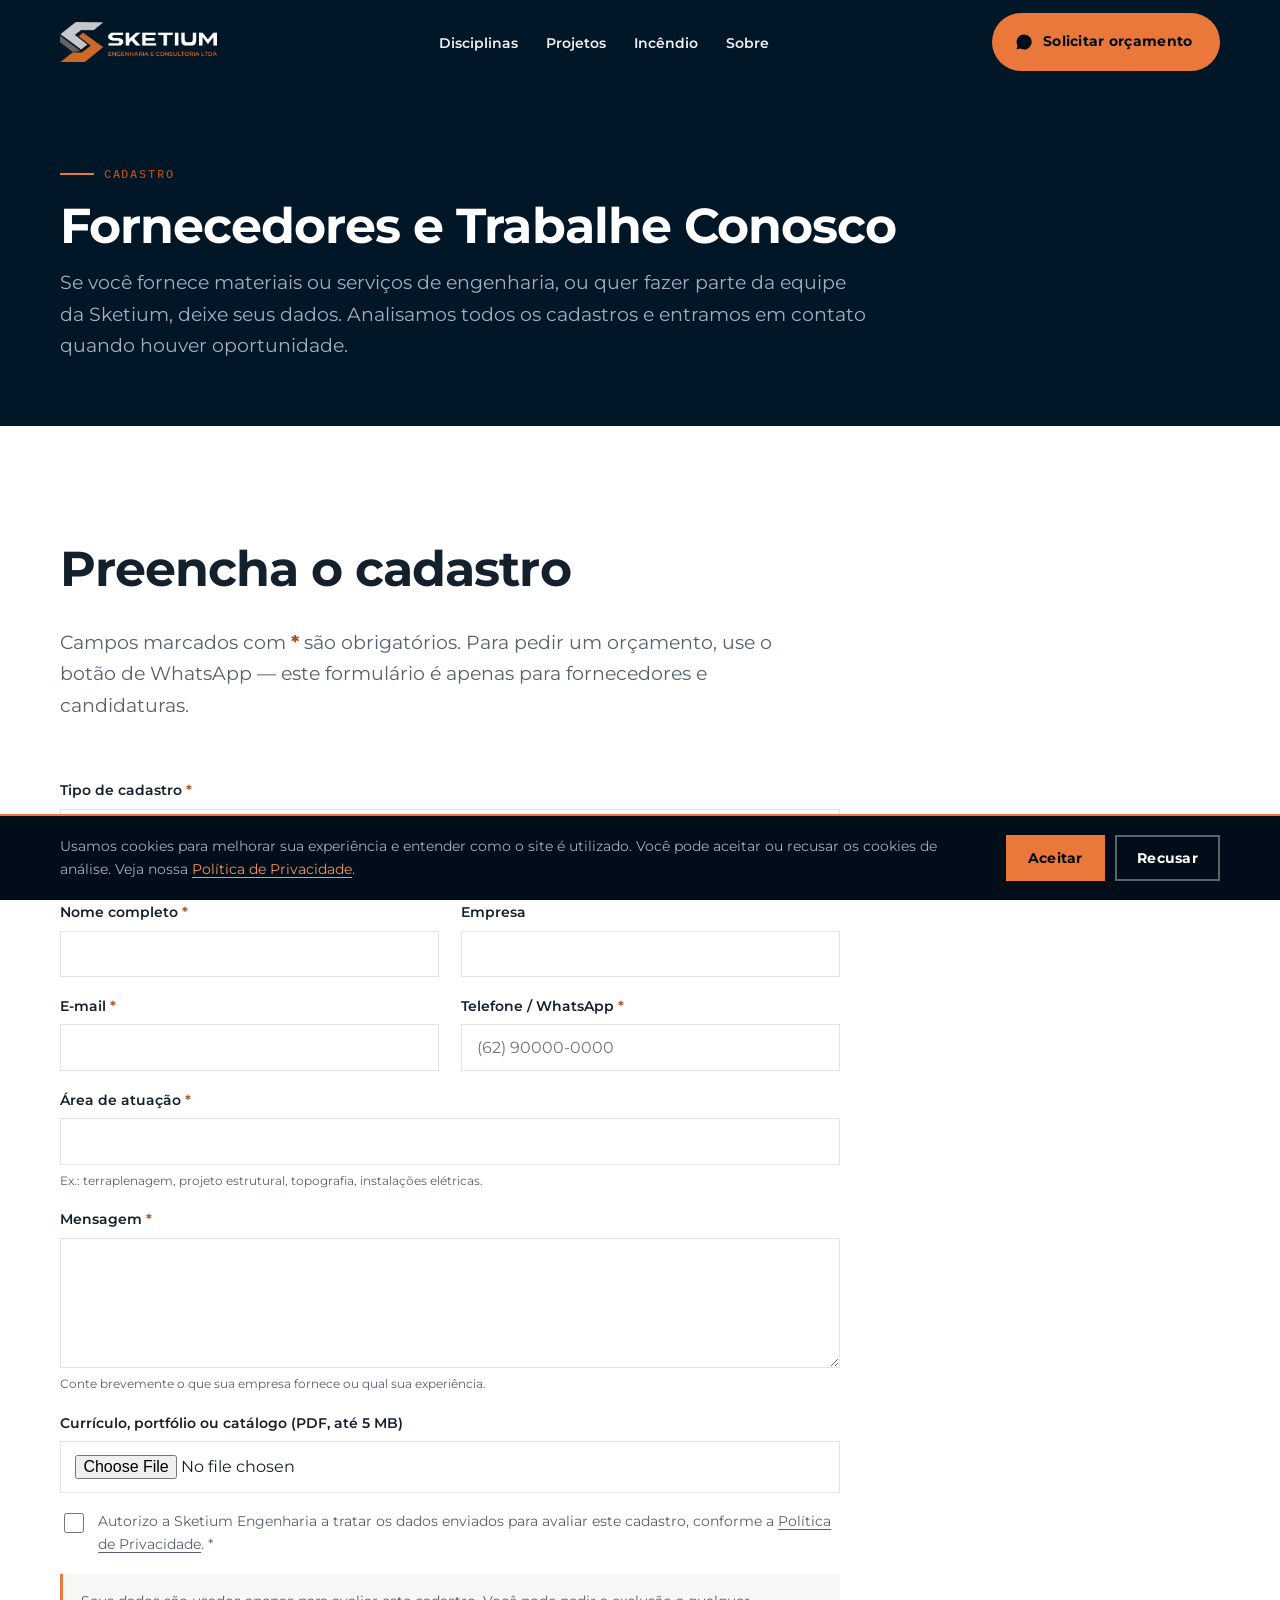
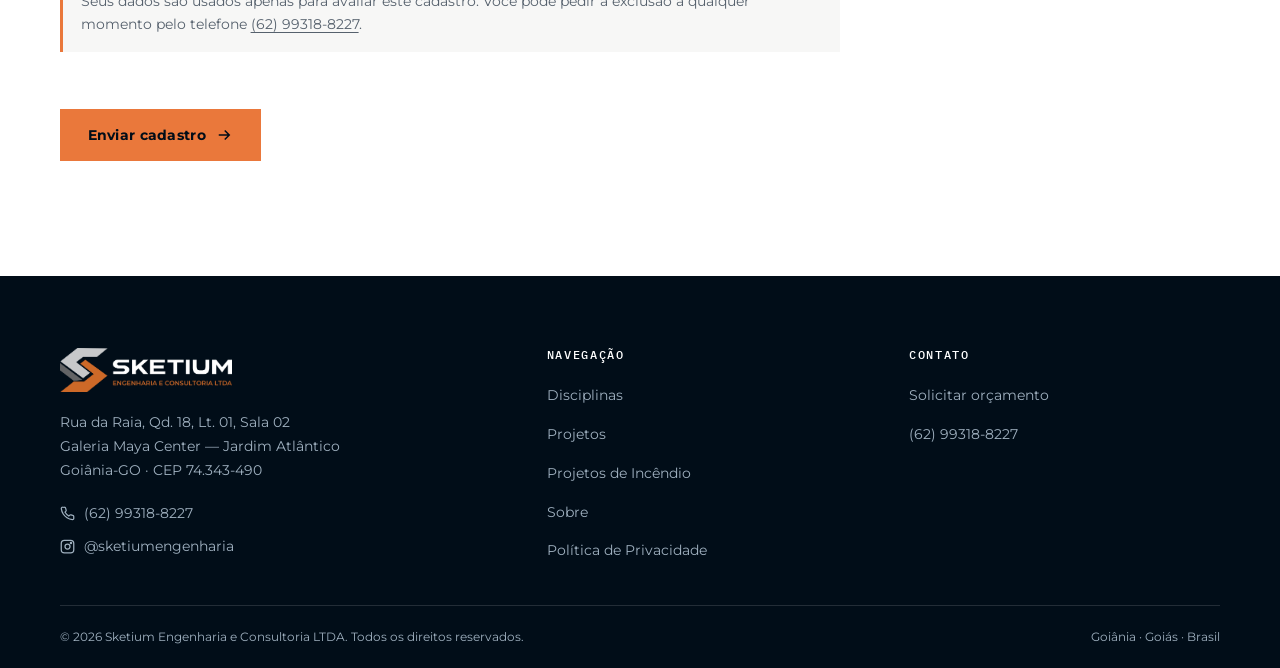
==== deploy-vercel/fornecedores.html @ f2acd7ba "Site Sketium Engenharia — front-end, módulos LGPD e pasta de deploy Pipeline BuildV completo até a r" ====
<!DOCTYPE html>
<html lang="pt-BR">
<head>
<meta charset="utf-8">
<meta name="viewport" content="width=device-width, initial-scale=1">
<title>Fornecedores e Trabalhe Conosco | Sketium Engenharia</title>
<meta name="description" content="Cadastre sua empresa como fornecedora da Sketium Engenharia ou envie sua candidatura para trabalhar conosco. Goiânia-GO.">
<meta name="theme-color" content="#011627">
<link rel="canonical" href="https://www.sketium.com.br/fornecedores.html">
<link rel="icon" href="assets/favicon.ico" sizes="any">
<link rel="apple-touch-icon" href="assets/img/favicon-180.png">
<link rel="preconnect" href="https://fonts.googleapis.com">
<link rel="preconnect" href="https://fonts.gstatic.com" crossorigin>
<link href="https://fonts.googleapis.com/css2?family=Montserrat:wght@400;500;600;700&family=IBM+Plex+Mono:wght@400;500&display=swap" rel="stylesheet">
<link rel="stylesheet" href="css/styles.css">
</head>
<body>

<a class="pular-para-conteudo" href="#conteudo">Pular para o conteúdo</a>

<header class="cabecalho" id="cabecalho" data-solido="true">
  <div class="container">
    <nav class="nav" aria-label="Navegação principal">
      <a class="nav-logo" href="index.html" aria-label="Sketium Engenharia — início">
        <img src="assets/img/logo-sketium-branco.png" alt="Sketium Engenharia e Consultoria" width="900" height="230">
      </a>
      <ul class="nav-menu">
        <li><a href="index.html#disciplinas">Disciplinas</a></li>
        <li><a href="index.html#projetos">Projetos</a></li>
        <li><a href="index.html#incendio">Incêndio</a></li>
        <li><a href="index.html#sobre">Sobre</a></li>
      </ul>
      <div class="nav-acoes">
        <a class="btn btn-primario btn-wa" href="#" data-wa-btn="Fornecedores">
          <svg viewBox="0 0 24 24" fill="currentColor" aria-hidden="true"><path d="M17.5 14.4c-.3-.2-1.7-.9-2-1-.3-.1-.5-.1-.7.1-.2.3-.7 1-.9 1.2-.2.2-.3.2-.6.1-.3-.2-1.2-.5-2.3-1.4-.9-.8-1.4-1.7-1.6-2-.2-.3 0-.5.1-.6l.5-.5c.1-.2.2-.3.3-.5v-.5c0-.2-.7-1.6-.9-2.2-.2-.5-.5-.5-.7-.5h-.6c-.2 0-.5.1-.8.4-.3.3-1 1-1 2.5s1.1 2.9 1.2 3.1c.2.2 2.1 3.2 5.1 4.5.7.3 1.3.5 1.7.6.7.2 1.4.2 1.9.1.6-.1 1.7-.7 2-1.4.2-.7.2-1.2.2-1.4-.1-.1-.3-.2-.6-.3M12 2a10 10 0 0 0-8.6 15L2 22l5.2-1.4A10 10 0 1 0 12 2Z"/></svg>
          Solicitar orçamento
        </a>
        <button class="hamburguer" type="button" id="hamburguer" aria-expanded="false" aria-controls="offcanvas" aria-label="Abrir menu">
          <span></span>
        </button>
      </div>
    </nav>
  </div>
</header>

<div class="veu" id="veu" hidden></div>
<aside class="offcanvas" id="offcanvas" aria-label="Menu" aria-hidden="true" inert>
  <div class="offcanvas-topo">
    <img src="assets/img/logo-simbolo.png" alt="" width="600" height="555" style="height:36px;width:auto">
    <button class="offcanvas-fechar" type="button" id="offcanvas-fechar" aria-label="Fechar menu">&times;</button>
  </div>
  <ul>
    <li><a href="index.html#disciplinas">Disciplinas</a></li>
    <li><a href="index.html#projetos">Projetos</a></li>
    <li><a href="index.html#incendio">Projetos de Incêndio</a></li>
    <li><a href="index.html#sobre">Sobre</a></li>
    <li><a href="politica-de-privacidade.html">Política de Privacidade</a></li>
    <li><a href="index.html#contato">Contato</a></li>
  </ul>
</aside>

<main id="conteudo">

<section class="pagina-topo" data-bg="dark">
  <div class="container">
    <p class="eyebrow"><span class="filete"></span>Cadastro</p>
    <h1>Fornecedores e Trabalhe Conosco</h1>
    <p class="lede">Se você fornece materiais ou serviços de engenharia, ou quer fazer parte da equipe da Sketium, deixe seus dados. Analisamos todos os cadastros e entramos em contato quando houver oportunidade.</p>
  </div>
</section>

<section class="secao">
  <div class="container">
    <div class="secao-cabecalho">
      <h2>Preencha o cadastro</h2>
      <p class="lede">Campos marcados com <span style="color:#AE4E1C;font-weight:700">*</span> são obrigatórios. Para pedir um orçamento, use o botão de WhatsApp — este formulário é apenas para fornecedores e candidaturas.</p>
    </div>

    <form class="form-grid" id="form-cadastro" action="enviar-cadastro.php" method="post" enctype="multipart/form-data" novalidate>

      <div class="campo campo--largo">
        <label for="tipo">Tipo de cadastro <span class="obrig" aria-hidden="true">*</span></label>
        <select id="tipo" name="tipo" required aria-describedby="ajuda-tipo">
          <option value="">Selecione…</option>
          <option value="fornecedor">Fornecedor de materiais ou serviços</option>
          <option value="candidato">Trabalhe conosco (candidatura)</option>
        </select>
        <span class="ajuda" id="ajuda-tipo">Escolha a opção que descreve o seu cadastro.</span>
      </div>

      <div class="campo">
        <label for="nome">Nome completo <span class="obrig" aria-hidden="true">*</span></label>
        <input type="text" id="nome" name="nome" required autocomplete="name" maxlength="120">
      </div>

      <div class="campo">
        <label for="empresa">Empresa</label>
        <input type="text" id="empresa" name="empresa" autocomplete="organization" maxlength="120">
      </div>

      <div class="campo">
        <label for="email">E-mail <span class="obrig" aria-hidden="true">*</span></label>
        <input type="email" id="email" name="email" required autocomplete="email" maxlength="160">
      </div>

      <div class="campo">
        <label for="telefone">Telefone / WhatsApp <span class="obrig" aria-hidden="true">*</span></label>
        <input type="tel" id="telefone" name="telefone" required autocomplete="tel" maxlength="20" placeholder="(62) 90000-0000">
      </div>

      <div class="campo campo--largo">
        <label for="area">Área de atuação <span class="obrig" aria-hidden="true">*</span></label>
        <input type="text" id="area" name="area" required maxlength="120" aria-describedby="ajuda-area">
        <span class="ajuda" id="ajuda-area">Ex.: terraplenagem, projeto estrutural, topografia, instalações elétricas.</span>
      </div>

      <div class="campo campo--largo">
        <label for="mensagem">Mensagem <span class="obrig" aria-hidden="true">*</span></label>
        <textarea id="mensagem" name="mensagem" required maxlength="2000" aria-describedby="ajuda-mensagem"></textarea>
        <span class="ajuda" id="ajuda-mensagem">Conte brevemente o que sua empresa fornece ou qual sua experiência.</span>
      </div>

      <div class="campo campo--largo">
        <label for="arquivo">Currículo, portfólio ou catálogo (PDF, até 5 MB)</label>
        <input type="file" id="arquivo" name="arquivo" accept=".pdf,.doc,.docx">
      </div>

      <!-- Armadilha anti-robô: invisível para pessoas, preenchida por bots -->
      <div class="visualmente-oculto" aria-hidden="true">
        <label for="website">Não preencha este campo</label>
        <input type="text" id="website" name="website" tabindex="-1" autocomplete="off">
      </div>

      <div class="consentimento">
        <input type="checkbox" id="consentimento" name="consentimento" value="1" required>
        <label for="consentimento">
          Autorizo a Sketium Engenharia a tratar os dados enviados para avaliar este cadastro,
          conforme a <a href="politica-de-privacidade.html">Política de Privacidade</a>.
          <span class="obrig" aria-hidden="true">*</span>
        </label>
      </div>

      <div class="form-aviso">
        Seus dados são usados apenas para avaliar este cadastro. Você pode pedir a exclusão a
        qualquer momento pelo telefone <a href="tel:+5562993188227">(62) 99318-8227</a>.
      </div>

      <p class="form-status" id="form-status" role="status" aria-live="polite"></p>

      <div class="campo--largo">
        <button class="btn btn-primario" type="submit" id="form-enviar">
          Enviar cadastro
          <svg class="seta" viewBox="0 0 24 24" fill="none" stroke="currentColor" stroke-width="2" width="18" height="18" aria-hidden="true"><path d="M5 12h14m-6-6 6 6-6 6"/></svg>
        </button>
      </div>
    </form>
  </div>
</section>

</main>

<footer class="rodape" data-bg="dark">
  <div class="container">
    <div class="rodape-grid">
      <div>
        <span class="rodape-logo">
          <img src="assets/img/logo-sketium-branco.png" alt="Sketium Engenharia e Consultoria" width="900" height="230" loading="lazy">
        </span>
        <address>
          Rua da Raia, Qd. 18, Lt. 01, Sala 02<br>
          Galeria Maya Center — Jardim Atlântico<br>
          Goiânia-GO · CEP 74.343-490
        </address>
        <div class="rodape-contato">
          <a href="tel:+5562993188227">
            <svg viewBox="0 0 24 24" fill="none" stroke="currentColor" stroke-width="2" aria-hidden="true"><path d="M22 16.9v3a2 2 0 0 1-2.2 2 19.8 19.8 0 0 1-8.6-3.1 19.5 19.5 0 0 1-6-6A19.8 19.8 0 0 1 2.1 4.2 2 2 0 0 1 4.1 2h3a2 2 0 0 1 2 1.7c.1 1 .4 1.9.7 2.8a2 2 0 0 1-.5 2.1L8.1 9.9a16 16 0 0 0 6 6l1.3-1.2a2 2 0 0 1 2.1-.5c.9.3 1.8.6 2.8.7a2 2 0 0 1 1.7 2Z"/></svg>
            (62) 99318-8227
          </a>
          <a href="https://www.instagram.com/sketiumengenharia" target="_blank" rel="noopener">
            <svg viewBox="0 0 24 24" fill="none" stroke="currentColor" stroke-width="2" aria-hidden="true"><rect x="2" y="2" width="20" height="20" rx="5"/><circle cx="12" cy="12" r="4"/><circle cx="17.5" cy="6.5" r="1"/></svg>
            @sketiumengenharia
          </a>
        </div>
      </div>
      <div>
        <h4>Navegação</h4>
        <ul>
          <li><a href="index.html#disciplinas">Disciplinas</a></li>
          <li><a href="index.html#projetos">Projetos</a></li>
          <li><a href="index.html#incendio">Projetos de Incêndio</a></li>
          <li><a href="index.html#sobre">Sobre</a></li>
          <li><a href="politica-de-privacidade.html">Política de Privacidade</a></li>
        </ul>
      </div>
      <div>
        <h4>Contato</h4>
        <ul>
          <li><a href="index.html#contato">Solicitar orçamento</a></li>
          <li><a href="tel:+5562993188227">(62) 99318-8227</a></li>
        </ul>
      </div>
    </div>
    <div class="rodape-base">
      <span>&copy; <span id="ano">2026</span> Sketium Engenharia e Consultoria LTDA. Todos os direitos reservados.</span>
      <span>Goiânia · Goiás · Brasil</span>
    </div>
  </div>
</footer>

<aside class="cookies" id="cookies" hidden aria-label="Aviso de cookies">
  <div class="container cookies-inner">
    <p>Usamos cookies para melhorar sua experiência e entender como o site é utilizado.
       Você pode aceitar ou recusar os cookies de análise. Veja nossa
       <a href="politica-de-privacidade.html">Política de Privacidade</a>.</p>
    <div class="cookies-acoes">
      <button class="btn btn-primario" type="button" id="cookies-aceitar">Aceitar</button>
      <button class="btn btn-fantasma" type="button" id="cookies-recusar">Recusar</button>
    </div>
  </div>
</aside>

<script src="js/app.js" defer></script>
<script src="js/cookies.js" defer></script>
<script src="js/formulario.js" defer></script>
</body>
</html>
---- deploy-vercel/css/styles.css ----
/* ==========================================================================
   Sketium Engenharia — folha de estilo
   Tokens derivados da marca real (design-system/tokens.css).
   ========================================================================== */

/* ---------- 1. Tokens ---------- */
:root {
  --c-laranja: #EA783B;
  --navy-900: #010D18;
  --navy-800: #011627;
  --navy-700: #04203A;
  --navy-600: #0A2E4D;

  --laranja-600: #C55E27;
  --laranja-500: #EA783B;
  --laranja-400: #F19461;
  /* Laranja para TEXTO sobre fundo claro. #C55E27 dá só 4.20 em 12px (reprova
     AA); este dá 5.38 sobre branco e 5.02 sobre #F7F7F6. */
  --acento-texto-claro: #AE4E1C;

  --n-000: #FFFFFF;
  --n-050: #F7F7F6;
  --n-100: #F0F0F0;
  --n-200: #E2E1DF;
  --n-300: #CDCCCA;
  --n-600: #727273;

  --bg: var(--n-000);
  --bg-alt: var(--n-050);
  --texto: #14202B;
  --texto-suave: #56616D;
  --texto-inverso: var(--n-100);
  --texto-inverso-suave: #9FB0BF;
  --borda: #E1E4E7;
  --borda-inversa: rgba(240, 240, 240, .14);
  --acento: var(--laranja-500);
  --acento-sobre-navy: #F79355;

  --f-display: "Montserrat", "Segoe UI", system-ui, -apple-system, sans-serif;
  --f-corpo: "Montserrat", "Segoe UI", system-ui, -apple-system, sans-serif;
  --f-dados: "IBM Plex Mono", ui-monospace, SFMono-Regular, Consolas, monospace;

  --t-xs: .75rem;
  --t-sm: .875rem;
  --t-md: clamp(1.05rem, .99rem + .28vw, 1.20rem);
  --t-lg: clamp(1.30rem, 1.18rem + .55vw, 1.60rem);
  --t-xl: clamp(1.65rem, 1.42rem + 1.05vw, 2.20rem);
  --t-2xl: clamp(2.05rem, 1.68rem + 1.70vw, 3.05rem);
  --t-3xl: clamp(1.98rem, 1.30rem + 3.10vw, 4.20rem);

  --largura-max: 1240px;
  --gutter: clamp(1.15rem, 4vw, 2.5rem);
  --secao-y: clamp(4rem, 9vw, 7.5rem);
  --header-h: 84px;

  --filete: 2px;
  --sombra-1: 0 1px 2px rgba(1, 22, 39, .06), 0 2px 8px rgba(1, 22, 39, .05);
  --sombra-2: 0 4px 14px rgba(1, 22, 39, .10), 0 12px 34px rgba(1, 22, 39, .08);

  --dur-rapida: 160ms;
  --dur-media: 280ms;
  --dur-lenta: 620ms;
  --e-saida: cubic-bezier(.16, .84, .28, 1);
  --e-ui: cubic-bezier(.4, 0, .2, 1);

  --z-nav: 100;
  --z-offcanvas: 120;
  --z-lightbox: 200;
}

/* ---------- 2. Base ---------- */
*, *::before, *::after { box-sizing: border-box; }

html {
  /* Arquitetura A do sistema de movimento: o motor cuida das âncoras. */
  scroll-behavior: auto;
  scroll-padding-top: calc(var(--header-h) + 8px);
  -webkit-text-size-adjust: 100%;
}

body {
  margin: 0;
  font-family: var(--f-corpo);
  font-size: var(--t-md);
  font-weight: 400;
  line-height: 1.65;
  color: var(--texto);
  background: var(--bg);
  overflow-x: hidden;
  -webkit-font-smoothing: antialiased;
}

img { max-width: 100%; height: auto; display: block; }
svg { display: block; }

h1, h2, h3, h4 {
  font-family: var(--f-display);
  font-weight: 700;
  line-height: 1.16;
  letter-spacing: -.02em;
  margin: 0 0 .6em;
  text-wrap: balance;
  overflow-wrap: break-word;
}

/* Hifenização SÓ no h1. "empreendimentos" não cabe em 320px de outro jeito.
   Nos demais títulos ela era contraproducente: combinada com text-wrap:balance,
   o navegador hifenizava palavras que caberiam inteiras ("coorde-nação",
   "const-ruído", "Geoprocess-amento") só para igualar o comprimento das linhas. */
h1 { hyphens: auto; }
h2, h3, h4 { hyphens: manual; }
h1 { font-size: var(--t-3xl); line-height: 1.08; }
h2 { font-size: var(--t-2xl); }
h3 { font-size: var(--t-lg); }
p { margin: 0 0 1.1em; }
p:last-child { margin-bottom: 0; }

a { color: inherit; text-decoration-thickness: 1px; text-underline-offset: 3px; }

/* Ênfase inline nunca herda cor "muted" (armadilha #4) */
strong { font-weight: 700; color: var(--texto); }
.bg-dark strong, .hero strong { color: #FFFFFF; }

:focus-visible {
  outline: 3px solid var(--acento);
  outline-offset: 3px;
  border-radius: 1px;
}
.bg-dark :focus-visible { outline-color: var(--acento-sobre-navy); }

.pular-para-conteudo {
  position: absolute; left: 50%; top: -100px; transform: translateX(-50%);
  z-index: 300; background: var(--acento); color: var(--navy-900);
  padding: .7rem 1.2rem; font-weight: 700; font-size: var(--t-sm);
  transition: top var(--dur-rapida) var(--e-ui);
}
.pular-para-conteudo:focus { top: 8px; }

.visualmente-oculto {
  position: absolute !important; width: 1px; height: 1px;
  padding: 0; margin: -1px; overflow: hidden;
  clip: rect(0 0 0 0); clip-path: inset(50%); white-space: nowrap; border: 0;
}

/* ---------- 3. Layout ---------- */
/* .container é "puro": nunca acumule max-width próprio na mesma tag (armadilha #1) */
.container {
  width: 100%;
  max-width: var(--largura-max);
  margin: 0 auto;
  padding: 0 var(--gutter);
}

.secao { padding: var(--secao-y) 0; position: relative; }

.bg-alt { background: var(--bg-alt); }

.bg-dark {
  background: var(--navy-800);
  color: var(--texto-inverso);
}
.bg-dark h1, .bg-dark h2, .bg-dark h3 { color: #FFFFFF; }
.bg-dark .lede { color: var(--texto-inverso-suave); }

/* Motivo de marca: malha técnica discreta (blueprint), só em faixas navy */
.bg-dark::before {
  content: "";
  position: absolute; inset: 0;
  background-image:
    linear-gradient(rgba(240, 240, 240, .045) 1px, transparent 1px),
    linear-gradient(90deg, rgba(240, 240, 240, .045) 1px, transparent 1px);
  background-size: 64px 64px;
  -webkit-mask-image: radial-gradient(ellipse 80% 62% at 50% 42%, #000 30%, transparent 78%);
  mask-image: radial-gradient(ellipse 80% 62% at 50% 42%, #000 30%, transparent 78%);
  pointer-events: none;
}
.bg-dark > * { position: relative; z-index: 1; }

/* ---------- 4. Tipografia utilitária ---------- */
.eyebrow {
  display: flex; align-items: center; gap: .6rem;
  font-family: var(--f-dados);
  font-size: var(--t-xs);
  font-weight: 500;
  letter-spacing: .16em;
  text-transform: uppercase;
  color: var(--acento-texto-claro);
  margin: 0 0 1rem;
}
.bg-dark .eyebrow, .hero .eyebrow, .quebra .eyebrow { color: var(--acento-sobre-navy); }

/* Filete-assinatura: elemento real (não pseudo), para não poluir leitores de tela */
.filete {
  display: block;
  width: 34px; height: var(--filete);
  background: var(--acento);
  flex: none;
  transform-origin: left center;
}

.lede {
  font-size: var(--t-md);
  color: var(--texto-suave);
  max-width: 62ch;
}

.dado { font-family: var(--f-dados); font-variant-numeric: tabular-nums; }

.secao-cabecalho { max-width: 760px; margin-bottom: clamp(2.4rem, 5vw, 3.6rem); }
.secao-cabecalho .lede { margin-top: .2rem; }

/* ---------- 5. Botões ---------- */
.btn {
  display: inline-flex; align-items: center; justify-content: center; gap: .6rem;
  font-family: var(--f-display);
  font-size: var(--t-sm);
  font-weight: 700;
  letter-spacing: .02em;
  padding: .95rem 1.6rem;
  border: 2px solid transparent;
  border-radius: 0;
  cursor: pointer;
  text-decoration: none;
  transition: background-color var(--dur-rapida) var(--e-ui),
              border-color var(--dur-rapida) var(--e-ui),
              color var(--dur-rapida) var(--e-ui),
              transform var(--dur-rapida) var(--e-ui);
}
.btn .seta { transition: transform var(--dur-rapida) var(--e-ui); }
.btn:hover .seta { transform: translateX(4px); }
.btn:active { transform: scale(.975); }

/* Laranja SEMPRE com texto navy — branco sobre laranja reprova em AA (2.9:1) */
.btn-primario { background: var(--acento); color: var(--navy-900); }
.btn-primario:hover { background: var(--laranja-400); }

.btn-fantasma {
  background: transparent;
  color: #FFFFFF;
  border-color: rgba(240, 240, 240, .38);
}
.btn-fantasma:hover { border-color: #FFFFFF; background: rgba(240, 240, 240, .08); }

.btn-contorno {
  background: transparent;
  color: var(--texto);
  border-color: var(--texto);
}
.btn-contorno:hover { background: var(--texto); color: #FFFFFF; }

/* Botão pill do WhatsApp (única exceção ao canto reto, junto dos chips) */
.btn-wa { border-radius: 999px; padding-left: 1.35rem; }
.btn-wa svg { width: 18px; height: 18px; flex: none; }

/* ---------- 6. Header ---------- */
.topbar {
  background: var(--navy-900);
  color: var(--texto-inverso-suave);
  font-size: var(--t-xs);
  border-bottom: 1px solid rgba(240, 240, 240, .08);
}
.topbar-inner {
  display: flex; align-items: center; justify-content: space-between;
  gap: 1rem; min-height: 38px; flex-wrap: wrap;
}
.topbar a { color: var(--texto-inverso-suave); text-decoration: none; }
.topbar a:hover { color: var(--acento-sobre-navy); }
.topbar-endereco { display: flex; align-items: center; gap: .5rem; }
.topbar-links { display: flex; align-items: center; gap: 1.4rem; }
.topbar svg { width: 14px; height: 14px; flex: none; opacity: .8; }
.topbar-item {
  display: inline-flex; align-items: center; gap: .45rem;
  white-space: nowrap;
  min-height: 24px;            /* WCAG 2.5.8 — alvo mínimo de 24x24 */
}

.cabecalho {
  position: fixed; inset: 0 0 auto 0;
  z-index: var(--z-nav);
  transition: transform var(--dur-media) var(--e-ui),
              background-color var(--dur-media) var(--e-ui),
              box-shadow var(--dur-media) var(--e-ui);
}
.cabecalho[data-solido="true"] {
  background: rgba(1, 22, 39, .94);
  backdrop-filter: blur(14px);
  -webkit-backdrop-filter: blur(14px);
  box-shadow: 0 1px 0 rgba(240, 240, 240, .10);
}
.cabecalho[data-solido="true"] .topbar { display: none; }
.cabecalho[data-oculto="true"] { transform: translateY(-100%); }

.nav {
  display: flex; align-items: center; justify-content: space-between;
  gap: 1.5rem;
  min-height: var(--header-h);
  transition: min-height var(--dur-media) var(--e-ui);
}
.cabecalho[data-solido="true"] .nav { min-height: 68px; }

.nav-logo { display: inline-flex; align-items: center; flex: none; }
.nav-logo img {
  height: 40px; width: auto;
  transition: height var(--dur-media) var(--e-ui);
}
.cabecalho[data-solido="true"] .nav-logo img { height: 34px; }

.nav-menu {
  display: flex; align-items: center; gap: clamp(1rem, 2.2vw, 2rem);
  list-style: none; margin: 0; padding: 0;
}
.nav-menu a {
  position: relative;
  font-size: var(--t-sm);
  font-weight: 600;
  color: var(--texto-inverso);
  text-decoration: none;
  padding: .4rem 0;
  transition: color var(--dur-rapida) var(--e-ui);
}
.nav-menu a::after {
  content: ""; position: absolute; left: 0; bottom: 0;
  width: 100%; height: 2px; background: var(--acento);
  transform: scaleX(0); transform-origin: left center;
  transition: transform var(--dur-media) var(--e-ui);
}
.nav-menu a:hover, .nav-menu a[aria-current="true"] { color: #FFFFFF; }
.nav-menu a:hover::after, .nav-menu a[aria-current="true"]::after { transform: scaleX(1); }

.nav-acoes { display: flex; align-items: center; gap: .75rem; flex: none; }

.hamburguer {
  display: none;
  width: 46px; height: 46px;
  align-items: center; justify-content: center;
  background: transparent; border: 1px solid rgba(240, 240, 240, .28);
  cursor: pointer; padding: 0;
}
.hamburguer span {
  display: block; width: 20px; height: 2px; background: #FFFFFF;
  position: relative;
  transition: background-color var(--dur-rapida) var(--e-ui);
}
.hamburguer span::before, .hamburguer span::after {
  content: ""; position: absolute; left: 0; width: 20px; height: 2px;
  background: #FFFFFF;
  transition: transform var(--dur-media) var(--e-ui), top var(--dur-media) var(--e-ui);
}
.hamburguer span::before { top: -6px; }
.hamburguer span::after { top: 6px; }
.hamburguer[aria-expanded="true"] span { background: transparent; }
.hamburguer[aria-expanded="true"] span::before { top: 0; transform: rotate(45deg); }
.hamburguer[aria-expanded="true"] span::after { top: 0; transform: rotate(-45deg); }

/* Off-canvas */
.offcanvas {
  position: fixed; top: 0; right: 0; bottom: 0;
  width: min(360px, 86vw);
  background: var(--navy-900);
  z-index: var(--z-offcanvas);
  transform: translateX(100%);
  /* visibility:hidden tira os links da ordem de tabulação enquanto o menu
     está fechado — sem isso eles são focáveis estando invisíveis (WCAG 2.4.3)
     e o aria-hidden="true" passa a esconder conteúdo focável (4.1.2). */
  visibility: hidden;
  transition: transform 380ms var(--e-saida), visibility 0s linear 380ms;
  padding: 1.5rem var(--gutter) 2rem;
  overflow-y: auto;
  display: flex; flex-direction: column; gap: 1.25rem;
}
.offcanvas.aberto { transform: translateX(0); visibility: visible; transition-delay: 0s; }
.offcanvas ul { list-style: none; margin: 0; padding: 0; }
.offcanvas li + li { border-top: 1px solid var(--borda-inversa); }
.offcanvas a {
  display: block; padding: .95rem 0;
  color: var(--texto-inverso);
  font-family: var(--f-display); font-weight: 600; font-size: 1.05rem;
  text-decoration: none;
}
.offcanvas a:hover { color: var(--acento-sobre-navy); }
/* O seletor .offcanvas a (0,1,1) vencia .btn-primario (0,1,0) e pintava o texto
   do botão de claro sobre laranja — 2.54:1. Restaura o par correto. */
.offcanvas a.btn-primario { color: var(--navy-900); display: inline-flex; font-size: var(--t-sm); }
.offcanvas a.btn-primario:hover { color: var(--navy-900); }
.offcanvas-topo { display: flex; align-items: center; justify-content: space-between; }
.offcanvas-fechar {
  width: 44px; height: 44px; background: transparent;
  border: 1px solid var(--borda-inversa); color: #FFFFFF;
  font-size: 1.4rem; line-height: 1; cursor: pointer;
}
.veu {
  position: fixed; inset: 0; background: rgba(1, 13, 24, .6);
  z-index: calc(var(--z-offcanvas) - 1);
  opacity: 0; visibility: hidden;
  transition: opacity var(--dur-media) var(--e-ui), visibility var(--dur-media);
}
.veu.aberto { opacity: 1; visibility: visible; }

/* ---------- 6b. Loader ---------- */
.loader {
  position: fixed; inset: 0;
  z-index: 400;
  background: var(--navy-900);
  display: grid; place-items: center;
  gap: 1.4rem;
  grid-auto-flow: row;
  /* Rede de segurança: se o JS não rodar, o CSS sozinho remove o loader.
     A tela nunca pode ficar coberta por causa de script quebrado. */
  animation: loaderSaiSozinho .6s var(--e-ui) 2.4s forwards;
}
.loader img { width: 84px; height: auto; opacity: .95; }
.loader-barra {
  width: 132px; height: 2px;
  background: rgba(240, 240, 240, .18);
  overflow: hidden;
}
.loader-barra i {
  display: block; height: 100%; width: 100%;
  background: var(--acento);
  transform: scaleX(0); transform-origin: left center;
  animation: loaderBarra 1.5s var(--e-saida) forwards;
}
.loader.saiu { animation: none; opacity: 0; visibility: hidden; transition: opacity .55s var(--e-ui), visibility 0s linear .55s; }
@keyframes loaderBarra { to { transform: scaleX(1); } }
@keyframes loaderSaiSozinho { to { opacity: 0; visibility: hidden; } }

@media (prefers-reduced-motion: reduce) {
  .loader { display: none; }
}

/* ---------- 7. Hero ---------- */
.hero {
  position: relative;
  min-height: min(100svh, 900px);
  display: flex; align-items: flex-end;
  padding-top: calc(var(--header-h) + 60px);
  background: var(--navy-900);
  overflow: hidden;
  isolation: isolate;
}
.hero-fundo { position: absolute; inset: 0; z-index: 0; }
.hero-fundo img { width: 100%; height: 100%; object-fit: cover; }
.hero-fundo::after {
  content: ""; position: absolute; inset: 0;
  background:
    linear-gradient(180deg, rgba(1, 13, 24, .88) 0%, rgba(1, 13, 24, .52) 38%, rgba(1, 13, 24, .93) 100%),
    linear-gradient(90deg, rgba(1, 13, 24, .92) 0%, rgba(1, 13, 24, .34) 62%, transparent 100%);
}
.hero-inner { position: relative; z-index: 2; padding-bottom: clamp(2.5rem, 5vw, 4rem); }
.hero h1 { max-width: 17ch; color: #FFFFFF; margin-bottom: .5em; }
.hero-lede { max-width: 54ch; color: #D7DFE6; font-size: var(--t-md); }
.hero-ctas { display: flex; flex-wrap: wrap; gap: .85rem; margin-top: 2rem; }

/* Faixa de números — assinatura do hero */
.hero-numeros {
  position: relative; z-index: 2;
  border-top: 1px solid rgba(240, 240, 240, .16);
  background: rgba(1, 13, 24, .55);
  backdrop-filter: blur(6px);
  -webkit-backdrop-filter: blur(6px);
}
.hero-numeros-grid {
  display: grid;
  grid-template-columns: repeat(4, 1fr);
  gap: 0;
}
.hero-numero { padding: 1.5rem 1.4rem 1.6rem; position: relative; }
.hero-numero + .hero-numero { border-left: 1px solid rgba(240, 240, 240, .13); }
.hero-numero b {
  display: block;
  font-family: var(--f-display);
  font-size: clamp(1.55rem, 1.1rem + 1.7vw, 2.3rem);
  font-weight: 700;
  letter-spacing: -.02em;
  color: #FFFFFF;
  line-height: 1.05;
}
.hero-numero b i { font-style: normal; color: var(--acento-sobre-navy); }
/* Só o rótulo (filho direto do dd). Sem o `>`, esta regra também pegava o
   <span data-contador> dentro do <b> e quebrava o número em outra linha, em 12px. */
.hero-numero dd > span {
  display: block;
  font-size: var(--t-xs);
  letter-spacing: .06em;
  text-transform: uppercase;
  color: var(--texto-inverso-suave);
  margin-top: .35rem;
  line-height: 1.35;
}

/* ---------- 8. Split imagem + texto ---------- */
.split {
  display: grid;
  grid-template-columns: 1.02fr .98fr;
  gap: clamp(2rem, 5vw, 4.5rem);
  align-items: center;
}
.split.invertido .split-figura { order: -1; }
/* overflow:hidden é obrigatório: a entrada da figura anima a imagem em
   scale(1.07) e, sem recorte, ela vaza da moldura e cria scroll horizontal. */
.split-figura { position: relative; overflow: hidden; }
.split-figura img { width: 100%; aspect-ratio: 4 / 3; object-fit: cover; }
/* Chanfro-chevron herdado do símbolo da marca */
.split-figura::after {
  content: ""; position: absolute;
  right: 0; bottom: 0;
  width: 84px; height: 84px;
  background: var(--acento);
  clip-path: polygon(100% 0, 100% 100%, 0 100%);
}

.lista-checks { list-style: none; margin: 1.8rem 0 0; padding: 0; display: grid; gap: .9rem; }
.lista-checks li {
  display: flex; align-items: flex-start; gap: .8rem;
  font-weight: 600; font-size: 1rem;
}
.lista-checks svg { width: 20px; height: 20px; flex: none; margin-top: 2px; color: var(--acento-texto-claro); }
.bg-dark .lista-checks svg { color: var(--acento-sobre-navy); }

/* ---------- 9. Disciplinas (grid numerado assimétrico) ---------- */
.disciplinas {
  display: grid;
  grid-template-columns: repeat(6, 1fr);
  gap: 1px;
  background: rgba(240, 240, 240, .13);
  border: 1px solid rgba(240, 240, 240, .13);
}
.disciplina {
  grid-column: span 2;
  background: var(--navy-800);
  padding: 1.7rem 1.5rem 1.8rem;
  display: flex; flex-direction: column; gap: .45rem;
  transition: background-color var(--dur-media) var(--e-ui);
  position: relative;
}
/* Assimetria deliberada: os 3 primeiros (maiores volumes) ocupam mais peso visual */
.disciplina--grande { grid-column: span 3; }
.disciplina:hover { background: var(--navy-700); }
.disciplina-ord {
  font-family: var(--f-dados); font-size: var(--t-xs);
  color: var(--acento-sobre-navy); letter-spacing: .1em;
}
.disciplina h3 {
  font-size: 1.02rem; margin: 0; color: #FFFFFF; letter-spacing: -.01em;
}
.disciplina--grande h3 { font-size: var(--t-lg); }
.disciplina-metricas {
  display: flex; flex-wrap: wrap; gap: .35rem 1.1rem;
  margin-top: auto; padding-top: .9rem;
  font-family: var(--f-dados); font-size: var(--t-xs);
  color: var(--texto-inverso-suave);
  font-variant-numeric: tabular-nums;
}
.disciplina-metricas b { color: var(--acento-sobre-navy); font-weight: 500; }

/* ---------- 10. Quebra editorial full-bleed ---------- */
.quebra {
  position: relative;
  min-height: clamp(340px, 52vw, 560px);
  display: flex; align-items: center;
  overflow: hidden;
  background: var(--navy-900);
}
.quebra-fundo { position: absolute; inset: -8% 0; z-index: 0; will-change: transform; }
.quebra-fundo img { width: 100%; height: 100%; object-fit: cover; }
.quebra-fundo::after {
  content: ""; position: absolute; inset: 0;
  background: linear-gradient(90deg, rgba(1, 13, 24, .90) 0%, rgba(1, 13, 24, .62) 55%, rgba(1, 13, 24, .40) 100%);
}
/* Só padding vertical: o shorthand zeraria o padding lateral do .container
   e desalinharia o bloco em relação à logo do header (armadilha #1). */
.quebra-inner {
  position: relative; z-index: 2;
  padding-top: clamp(2.5rem, 6vw, 4rem);
  padding-bottom: clamp(2.5rem, 6vw, 4rem);
}
/* Classe dedicada: ".quebra p" também acertava o .eyebrow e o .lede da faixa,
   estourando o tamanho da fonte e comendo a margem inferior do eyebrow. */
.quebra-titulo {
  font-family: var(--f-display);
  font-size: clamp(1.35rem, 1rem + 1.8vw, 2.35rem);
  font-weight: 700;
  line-height: 1.24;
  letter-spacing: -.02em;
  color: #FFFFFF;
  max-width: 20ch;
  margin: 0;
}
.quebra cite {
  display: block; font-style: normal;
  font-family: var(--f-dados); font-size: var(--t-xs);
  letter-spacing: .14em; text-transform: uppercase;
  color: var(--acento-sobre-navy); margin-top: 1.4rem;
}

/* ---------- 11. Diferenciais (lista numerada com divisórias) ---------- */
.diferenciais-wrap {
  display: grid;
  grid-template-columns: .8fr 1.2fr;
  gap: clamp(2rem, 5vw, 4.5rem);
  align-items: start;
}
.diferenciais-lista { list-style: none; margin: 0; padding: 0; }
.diferencial {
  display: grid;
  grid-template-columns: 68px 1fr;
  gap: 1.4rem;
  padding: 1.7rem 0;
  border-top: 1px solid var(--borda);
}
.diferencial:last-child { border-bottom: 1px solid var(--borda); }
.diferencial-num {
  font-family: var(--f-dados);
  font-size: 1.5rem;
  font-weight: 400;
  color: var(--n-600);
  line-height: 1;
}
.diferencial h3 { font-size: 1.1rem; margin: 0 0 .35rem; }
.diferencial p { color: var(--texto-suave); font-size: 1rem; margin: 0; }

/* ---------- 12. Portfólio ---------- */
.portfolio-topo {
  display: flex; align-items: flex-end; justify-content: space-between;
  gap: 1.5rem; flex-wrap: wrap;
  margin-bottom: clamp(1.8rem, 4vw, 2.6rem);
}
.filtros { display: flex; flex-wrap: wrap; gap: .5rem; }
.chip {
  font-family: var(--f-display);
  font-size: var(--t-sm); font-weight: 600;
  padding: .55rem 1.05rem;
  border: 1px solid var(--borda);
  border-radius: 999px;
  background: transparent;
  color: var(--texto-suave);
  cursor: pointer;
  transition: all var(--dur-rapida) var(--e-ui);
}
.chip:hover { border-color: var(--texto); color: var(--texto); }
.chip[aria-pressed="true"] {
  background: var(--navy-800); border-color: var(--navy-800); color: #FFFFFF;
}

.grade-portfolio {
  display: grid;
  grid-template-columns: repeat(3, 1fr);
  gap: clamp(1rem, 2vw, 1.6rem);
  align-items: start;
}
.projeto { margin: 0; }
.projeto[hidden] { display: none; }
.projeto-btn {
  display: block; width: 100%; padding: 0;
  background: var(--navy-800); border: 0; cursor: pointer;
  text-align: left; position: relative; overflow: hidden;
  color: var(--texto-inverso);
}
/* São <span>: sem display:block o aspect-ratio é ignorado e as fotos em
   retrato desalinham a grade inteira. */
.projeto-capa { display: block; position: relative; overflow: hidden; background: var(--navy-700); }
.projeto-capa img {
  width: 100%; height: 100%; object-fit: cover;
  transition: transform 720ms var(--e-saida);
}
/* Alturas de capa variadas — evita o grid perfeitamente uniforme (anti-padrão 2.3) */
.projeto-capa { aspect-ratio: 4 / 3; }
.projeto:nth-child(3n+2) .projeto-capa { aspect-ratio: 4 / 3.35; }
.projeto:nth-child(3n+3) .projeto-capa { aspect-ratio: 4 / 2.85; }
.projeto-btn:hover .projeto-capa img { transform: scale(1.055); }

.projeto-lupa {
  position: absolute; right: 12px; bottom: 12px;
  width: 40px; height: 40px;
  display: grid; place-items: center;
  background: rgba(1, 13, 24, .72);
  color: #FFFFFF;
  opacity: 0; transform: translateY(6px);
  transition: opacity var(--dur-media) var(--e-ui), transform var(--dur-media) var(--e-ui);
}
.projeto-btn:hover .projeto-lupa, .projeto-btn:focus-visible .projeto-lupa {
  opacity: 1; transform: translateY(0);
}
.projeto-lupa svg { width: 18px; height: 18px; }

.projeto-corpo { display: block; padding: 1.05rem 1.15rem 1.2rem; position: relative; }
.projeto-corpo::before {
  content: ""; position: absolute; left: 1.15rem; top: 0;
  width: 34px; height: 2px; background: var(--acento);
  transform: scaleX(0); transform-origin: left center;
  transition: transform 420ms var(--e-saida);
}
.projeto-btn:hover .projeto-corpo::before,
.projeto-btn:focus-visible .projeto-corpo::before { transform: scaleX(1); }
.projeto-overline {
  display: block;
  font-family: var(--f-dados); font-size: var(--t-xs);
  letter-spacing: .12em; text-transform: uppercase;
  color: var(--acento-sobre-navy);
}
.projeto-corpo h3 {
  font-size: 1.02rem; margin: .3rem 0 .25rem; color: #FFFFFF;
}
.projeto-corpo small {
  display: block;
  font-family: var(--f-dados); font-size: var(--t-xs);
  color: var(--texto-inverso-suave);
}

/* ---------- 13. Lightbox ---------- */
.lightbox {
  position: fixed; inset: 0; z-index: var(--z-lightbox);
  background: rgba(1, 13, 24, .96);
  display: none;
  align-items: center; justify-content: center;
  padding: clamp(1rem, 4vw, 3rem);
}
.lightbox[open], .lightbox.aberto { display: flex; }
.lightbox-figura {
  margin: 0; max-width: 1100px; width: 100%;
  display: flex; flex-direction: column; gap: 1rem;
}
.lightbox-figura img {
  width: 100%; max-height: 74vh; object-fit: contain; margin: 0 auto;
}
.lightbox-legenda {
  display: flex; align-items: center; justify-content: space-between;
  gap: 1rem; flex-wrap: wrap;
  color: var(--texto-inverso); font-size: var(--t-sm);
}
.lightbox-legenda b { display: block; color: #FFFFFF; font-size: 1rem; }
.lightbox-legenda span { color: var(--texto-inverso-suave); }
.lightbox-contador { font-family: var(--f-dados); color: var(--acento-sobre-navy); }

.lb-btn {
  position: absolute;
  width: 52px; height: 52px;
  display: grid; place-items: center;
  background: rgba(240, 240, 240, .10);
  border: 1px solid var(--borda-inversa);
  color: #FFFFFF; cursor: pointer;
  transition: background-color var(--dur-rapida) var(--e-ui);
}
.lb-btn:hover { background: rgba(240, 240, 240, .2); }
.lb-btn svg { width: 20px; height: 20px; }
.lb-fechar { top: 18px; right: 18px; }
.lb-prev { left: 18px; top: 50%; transform: translateY(-50%); }
.lb-prev[hidden], .lb-prox[hidden] { display: none; }
.lb-prox { right: 18px; top: 50%; transform: translateY(-50%); }

/* ---------- 14. Incêndio ---------- */
.incendio-grid {
  display: grid;
  grid-template-columns: repeat(2, 1fr);
  gap: clamp(2rem, 5vw, 4rem);
  margin-bottom: clamp(2.6rem, 6vw, 4rem);
}
.lista-marcada { list-style: none; margin: 1.2rem 0 0; padding: 0; display: grid; gap: .85rem; }
.lista-marcada li {
  display: grid; grid-template-columns: 20px 1fr; gap: .8rem;
  align-items: start;
  color: var(--texto-inverso-suave); font-size: 1rem;
}
.lista-marcada li b { color: #FFFFFF; font-weight: 600; display: block; }
/* Chevron do símbolo da marca como marcador */
.lista-marcada svg { width: 14px; height: 14px; margin-top: 7px; color: var(--acento-sobre-navy); }

.h-menor { font-size: var(--t-lg); }

.processo {
  display: grid;
  grid-template-columns: repeat(5, 1fr);
  gap: 1px;
  background: rgba(240, 240, 240, .14);
  border: 1px solid rgba(240, 240, 240, .14);
}
.processo-etapa {
  background: var(--navy-800);
  padding: 1.5rem 1.3rem 1.6rem;
  display: flex; flex-direction: column; gap: .4rem;
}
.processo-etapa .dado { color: var(--acento-sobre-navy); font-size: var(--t-xs); letter-spacing: .1em; }
.processo-etapa b { color: #FFFFFF; font-family: var(--f-display); font-size: 1rem; }
.processo-etapa span { color: var(--texto-inverso-suave); font-size: var(--t-sm); line-height: 1.5; }

/* ---------- 15. Trajetória (timeline) ---------- */
.timeline { list-style: none; margin: 0; padding: 0; position: relative; }
.timeline::before {
  content: ""; position: absolute;
  left: 96px; top: 6px; bottom: 6px; width: 1px;
  background: var(--borda);
}
.tl-item {
  display: grid;
  grid-template-columns: 96px 1fr;
  gap: 2rem;
  padding: 0 0 2.1rem;
  position: relative;
}
.tl-item:last-child { padding-bottom: 0; }
.tl-ano {
  font-family: var(--f-dados);
  font-size: var(--t-sm);
  color: var(--texto-suave);
  padding-top: .15rem;
  font-variant-numeric: tabular-nums;
}
.tl-corpo { padding-left: 1.6rem; position: relative; }
.tl-corpo::before {
  content: ""; position: absolute;
  left: -4.5px; top: 9px;
  width: 9px; height: 9px;
  background: var(--acento);
}
.tl-item:last-child .tl-corpo::before { width: 13px; height: 13px; left: -6.5px; }
.tl-corpo h3 { font-size: 1.05rem; margin: 0 0 .25rem; }
.tl-corpo p { color: var(--texto-suave); font-size: .97rem; margin: 0; }

/* ---------- 16. Segmentos ---------- */
.segmentos { list-style: none; margin: 0; padding: 0; border-top: 1px solid var(--borda); }
.segmento {
  position: relative;
  display: flex; align-items: center; gap: 1.2rem;
  padding: 1.15rem .4rem;
  border-bottom: 1px solid var(--borda);
  font-family: var(--f-display); font-weight: 600;
  font-size: clamp(1.05rem, .9rem + .6vw, 1.4rem);
  overflow: hidden;
  transition: color var(--dur-media) var(--e-ui), padding-left var(--dur-media) var(--e-ui);
}
.segmento::before {
  content: ""; position: absolute; inset: 0;
  background: var(--navy-800);
  transform: scaleY(0); transform-origin: bottom center;
  transition: transform 380ms var(--e-saida);
  z-index: 0;
}
.segmento:hover::before { transform: scaleY(1); }
.segmento:hover { color: #FFFFFF; padding-left: 1.2rem; }
.segmento > * { position: relative; z-index: 1; }
.segmento .dado { color: var(--acento-texto-claro); font-size: var(--t-xs); letter-spacing: .1em; }
.segmento:hover .dado { color: var(--acento-sobre-navy); }

/* ---------- 17. CTA final ---------- */
.cta-grid {
  display: grid;
  grid-template-columns: 1fr 1fr;
  gap: clamp(2rem, 5vw, 4.5rem);
  align-items: center;
}
.passos { list-style: none; margin: 0; padding: 0 0 0 2.2rem; position: relative; }
.passos::before {
  content: ""; position: absolute;
  left: 11px; top: 12px; bottom: 12px; width: 2px;
  background: var(--acento);
  transform: scaleY(0); transform-origin: top center;
  transition: transform 1000ms var(--e-saida) 120ms;
}
.passos[data-ligado="true"]::before { transform: scaleY(1); }
.passo {
  position: relative;
  padding: 0 0 1.7rem;
  opacity: 0;
  transform: translateY(14px);
  transition: opacity 640ms var(--e-saida), transform 640ms var(--e-saida);
}
.passos[data-ligado="true"] .passo { opacity: 1; transform: translateY(0); }
.passos[data-ligado="true"] .passo:nth-child(1) { transition-delay: 180ms; }
.passos[data-ligado="true"] .passo:nth-child(2) { transition-delay: 380ms; }
.passos[data-ligado="true"] .passo:nth-child(3) { transition-delay: 580ms; }
.passo:last-child { padding-bottom: 0; }
.passo b {
  position: absolute; left: -2.2rem; top: 4px;
  width: 24px; height: 24px;
  display: grid; place-items: center;
  background: var(--acento);
  font-family: var(--f-dados); font-size: .72rem; font-weight: 600;
  color: var(--navy-900); z-index: 1;
}
.passo h4 { font-size: 1.05rem; margin: 0 0 .25rem; color: #FFFFFF; }
.passo p { color: var(--texto-inverso-suave); font-size: 1rem; margin: 0; }

/* ---------- 18. Footer ---------- */
.rodape { background: var(--navy-900); color: var(--texto-inverso-suave); padding: clamp(3rem, 6vw, 4.5rem) 0 0; }
.rodape-grid {
  display: grid;
  grid-template-columns: 1.4fr 1fr 1fr;
  gap: clamp(2rem, 4vw, 3.5rem);
  padding-bottom: 2.5rem;
}
.rodape-logo img { height: 44px; width: auto; }
.rodape h4 {
  font-size: var(--t-xs); letter-spacing: .14em; text-transform: uppercase;
  color: #FFFFFF; margin: 0 0 1rem; font-family: var(--f-dados); font-weight: 500;
}
.rodape ul { list-style: none; margin: 0; padding: 0; display: grid; gap: .45rem; }
.rodape a {
  color: var(--texto-inverso-suave); text-decoration: none; font-size: var(--t-sm);
  display: inline-flex; align-items: center;
  min-height: 24px;            /* WCAG 2.5.8 */
}
.rodape a:hover { color: var(--acento-sobre-navy); }
.rodape address { font-style: normal; font-size: var(--t-sm); line-height: 1.7; margin: 1.2rem 0 0; }
.rodape-base {
  border-top: 1px solid var(--borda-inversa);
  padding: 1.3rem 0;
  display: flex; align-items: center; justify-content: space-between;
  gap: 1rem; flex-wrap: wrap;
  font-size: var(--t-xs);
}
.rodape-contato { display: grid; gap: .55rem; margin-top: 1.2rem; }
.rodape-contato a { display: inline-flex; align-items: center; gap: .55rem; }
.rodape-contato svg { width: 15px; height: 15px; flex: none; }

/* ---------- 19. Movimento ---------- */
/* Calibragem da casa: deslocamento curto, easing longo, intensidade ~4/10.
   Todo o estado inicial "invisível" vive atrás de html[data-motion] — sem o
   gate (ou com o JS quebrado) a página é 100% legível. */

/* Barra de leitura */
.barra-progresso {
  position: fixed; top: 0; left: 0; right: 0;
  height: 2px; z-index: calc(var(--z-nav) + 5);
  pointer-events: none;
  background: transparent;
}
.barra-progresso i {
  display: block; height: 100%; width: 100%;
  background: var(--acento);
  transform: scaleX(0); transform-origin: left center;
}

/* --- Reveal: base --- */
html[data-motion] [data-reveal] {
  opacity: 0;
  transform: translateY(20px);
  transition: opacity 820ms var(--e-saida), transform 820ms var(--e-saida);
  will-change: opacity, transform;
}
html[data-motion] [data-reveal="soft"] { transform: none; }

/* --- Reveal: figura (cortina + zoom interno) ---
   Anima o <figure>, nunca o <img> — no <img> a regra venceria o zoom de hover. */
html[data-motion] [data-reveal="fig"] {
  opacity: 1;
  transform: none;
  clip-path: inset(0 0 100% 0);
  transition: clip-path 1050ms var(--e-saida);
}
html[data-motion] [data-reveal="fig"] img,
html[data-motion] [data-reveal="fig"] .projeto-capa img {
  transform: scale(1.07);
  transition: transform 1250ms var(--e-saida);
}
html[data-motion] [data-reveal="fig"].visivel { clip-path: inset(0 0 0 0); }
html[data-motion] [data-reveal="fig"].visivel img { transform: scale(1); }
/* devolve o zoom de hover ao card depois da entrada */
html[data-motion] .projeto[data-reveal="fig"].visivel .projeto-btn:hover .projeto-capa img {
  transform: scale(1.055);
  transition: transform 720ms var(--e-saida);
}

@media (min-width: 981px) {
  html[data-motion] [data-rv="left"] { transform: translateX(-26px); }
  html[data-motion] [data-rv="right"] { transform: translateX(26px); }
}

html[data-motion] [data-reveal].visivel { opacity: 1; transform: none; }

/* Entrada instantânea: usada quando o bloco já foi ultrapassado pelo scroll
   ou quando o usuário chegou ao fim da página — nada deve ficar animando lá. */
html[data-motion] [data-reveal].sem-anim,
html[data-motion] [data-reveal="fig"].sem-anim,
html[data-motion] [data-reveal="fig"].sem-anim img,
html[data-motion] .filete[data-desenha].sem-anim,
html[data-motion] .pal > i.sem-anim {
  transition: none !important;
}

/* --- Filete que desenha --- */
html[data-motion] .filete[data-desenha] {
  transform: scaleX(0);
  transition: transform 760ms var(--e-saida) 140ms;
}
html[data-motion] .filete[data-desenha].visivel { transform: scaleX(1); }

/* --- Título palavra a palavra, em máscara --- */
.pal { display: inline-block; overflow: hidden; vertical-align: bottom; }
.pal > i {
  display: inline-block;
  font-style: normal;
}
html[data-motion] .pal > i {
  transform: translateY(108%);
  transition: transform 900ms var(--e-saida);
}
html[data-motion] .visivel .pal > i,
html[data-motion] .pal.visivel > i { transform: translateY(0); }

/* Em telas estreitas a máscara por palavra é desligada: cada .pal vira uma
   caixa indivisível, o que impede a hifenização do h1 ("empreendimentos" não
   cabe em 320px) e piora a quebra de linha. Feito em CSS — assim vale também
   se o usuário girar/redimensionar depois da carga. */
@media (max-width: 479px) {
  .pal, .pal > i { display: inline; overflow: visible; }
  html[data-motion] .pal > i { transform: none; transition: none; }
}

/* --- Divisórias e linhas que crescem --- */
html[data-motion] .timeline[data-linha]::before,
html[data-motion] .segmentos[data-linha] {
  transform: scaleY(0); transform-origin: top center;
  transition: transform 900ms var(--e-saida);
}
html[data-motion] .timeline[data-linha].visivel::before { transform: scaleY(1); }

/* ---------- 20. Responsivo ---------- */
@media (max-width: 1080px) {
  .disciplina { grid-column: span 3; }
  .disciplina--grande { grid-column: span 3; }
}

@media (max-width: 980px) {
  .nav-menu, .nav-acoes .btn { display: none; }
  .hamburguer { display: inline-flex; }
  .split, .diferenciais-wrap, .incendio-grid, .cta-grid { grid-template-columns: 1fr; }
  .split.invertido .split-figura { order: 0; }
  .grade-portfolio { grid-template-columns: repeat(2, 1fr); }
  .processo { grid-template-columns: repeat(2, 1fr); }
  .rodape-grid { grid-template-columns: 1fr 1fr; }
  .topbar-endereco { display: none; }
}

@media (max-width: 760px) {
  :root { --header-h: 72px; }
  .hero-numeros-grid { grid-template-columns: repeat(2, 1fr); }
  .hero-numero:nth-child(3) { border-left: 0; }
  .hero-numero:nth-child(n+3) { border-top: 1px solid rgba(240, 240, 240, .13); }
  .disciplina, .disciplina--grande { grid-column: span 6; }
  .processo { grid-template-columns: 1fr; }
}

@media (max-width: 560px) {
  .hero-numeros-grid { grid-template-columns: 1fr; }
  .hero-numero + .hero-numero { border-left: 0; border-top: 1px solid rgba(240, 240, 240, .13); }
  .hero-numero { padding: 1.1rem 0; }
  .grade-portfolio { grid-template-columns: 1fr; }
  .projeto-capa, .projeto:nth-child(3n+2) .projeto-capa, .projeto:nth-child(3n+3) .projeto-capa {
    aspect-ratio: 4 / 3;
  }
  .rodape-grid { grid-template-columns: 1fr; }
  .diferencial { grid-template-columns: 44px 1fr; gap: 1rem; }
  .timeline::before { left: 0; }
  .tl-item { grid-template-columns: 1fr; gap: .35rem; }
  .tl-corpo { padding-left: 1.5rem; }
  .tl-ano { padding-left: 1.5rem; }
  .lb-prev { left: 6px; }
  .lb-prox { right: 6px; }
  .lb-btn { width: 44px; height: 44px; }
  .btn { width: 100%; }
  .hero-ctas .btn { width: 100%; }
  .split-figura::after { width: 56px; height: 56px; }
}

@media (prefers-reduced-motion: reduce) {
  html[data-motion] [data-reveal],
  html[data-motion] .filete[data-desenha] {
    opacity: 1 !important;
    transform: none !important;
    filter: none !important;
    transition: none !important;
  }
  .passos::before { transform: scaleY(1) !important; transition: none !important; }
  .passo { opacity: 1 !important; transform: none !important; transition: none !important; }
  *, *::before, *::after {
    animation-duration: .001ms !important;
    transition-duration: .001ms !important;
    scroll-behavior: auto !important;
  }
}

/* ---------- 21. Banner de cookies (LGPD) ---------- */
.cookies {
  position: fixed; left: 0; right: 0; bottom: 0;
  z-index: 250;
  background: var(--navy-900);
  border-top: 2px solid var(--acento);
  color: var(--texto-inverso);
  transform: translateY(110%);
  transition: transform 460ms var(--e-saida);
}
.cookies.aberto { transform: translateY(0); }
.cookies-inner {
  display: flex; align-items: center; gap: clamp(1rem, 3vw, 2.5rem);
  flex-wrap: wrap;
  /* Só padding vertical: o shorthand zerava o padding lateral do .container e
     o texto colava na borda da tela (armadilha #1). */
  padding-top: 1.2rem;
  padding-bottom: 1.2rem;
}
.cookies p {
  margin: 0; flex: 1 1 min(420px, 100%);
  font-size: var(--t-sm); line-height: 1.6;
  color: var(--texto-inverso-suave);
}
.cookies p a { color: var(--acento-sobre-navy); }
.cookies-acoes { display: flex; gap: .65rem; flex-wrap: wrap; flex: none; }
.cookies .btn { padding: .75rem 1.25rem; }

@media (max-width: 560px) {
  .cookies-acoes { width: 100%; }
  .cookies-acoes .btn { flex: 1 1 100%; }
}

/* ---------- 22. Páginas internas (política, fornecedores) ---------- */
.pagina-topo {
  background: var(--navy-800);
  padding: calc(var(--header-h) + clamp(3rem, 7vw, 5rem)) 0 clamp(2.5rem, 5vw, 4rem);
  color: var(--texto-inverso);
  position: relative;
}
.pagina-topo h1 { color: #FFFFFF; font-size: var(--t-2xl); margin-bottom: .3em; }
.pagina-topo .lede { color: var(--texto-inverso-suave); }

.texto-legal { max-width: 74ch; }
.texto-legal h2 { font-size: var(--t-lg); margin-top: 2.4rem; }
.texto-legal h2:first-of-type { margin-top: 0; }
.texto-legal h3 { font-size: 1.05rem; margin-top: 1.6rem; }
.texto-legal ul { padding-left: 1.15rem; margin: 0 0 1.1em; }
.texto-legal li { margin-bottom: .45rem; color: var(--texto-suave); }
.texto-legal p { color: var(--texto-suave); }
.texto-legal .pendente {
  background: var(--laranja-100, #FDEDE3);
  border-left: 3px solid var(--acento);
  padding: .2rem .45rem;
  color: var(--texto);
  font-weight: 600;
}

/* Formulário (fornecedores / trabalhe conosco) — NÃO é CTA de orçamento */
.form-grid { display: grid; grid-template-columns: 1fr 1fr; gap: 1.1rem 1.4rem; max-width: 780px; min-width: 0; }
.campo { min-width: 0; }
.campo { display: flex; flex-direction: column; gap: .4rem; }
.campo--largo { grid-column: 1 / -1; }
.campo label { font-size: var(--t-sm); font-weight: 600; color: var(--texto); }
.campo .obrig { color: var(--acento-texto-claro); }
.campo input, .campo select, .campo textarea {
  /* Sem width:100% + min-width:0, o input[type=file] usa a largura intrínseca
     do nome do arquivo e estoura a grade em telas estreitas. */
  width: 100%; max-width: 100%; min-width: 0;
  font-family: var(--f-corpo); font-size: 1rem;
  padding: .8rem .9rem;
  border: 1px solid var(--borda);
  border-radius: 0;
  background: var(--n-000);
  color: var(--texto);
  min-height: 46px;
}
.campo textarea { min-height: 130px; resize: vertical; }
.campo input:focus-visible, .campo select:focus-visible, .campo textarea:focus-visible {
  border-color: var(--acento);
}
.campo .ajuda { font-size: var(--t-xs); color: var(--texto-suave); }
.campo-erro { color: #B3261E; font-size: var(--t-xs); font-weight: 600; }
.campo input[aria-invalid="true"], .campo textarea[aria-invalid="true"],
.campo select[aria-invalid="true"] { border-color: #B3261E; border-width: 2px; }
.form-aviso {
  grid-column: 1 / -1;
  padding: 1rem 1.1rem;
  border-left: 3px solid var(--acento);
  background: var(--n-050);
  font-size: var(--t-sm);
  color: var(--texto-suave);
}
.form-status { grid-column: 1 / -1; font-weight: 600; }
.form-status[data-tipo="ok"] { color: #1B5E20; }
.form-status[data-tipo="erro"] { color: #B3261E; }
.consentimento { grid-column: 1 / -1; display: flex; gap: .7rem; align-items: flex-start; }
.consentimento input { min-height: 0; width: 20px; height: 20px; margin-top: 3px; flex: none; }
.consentimento label { font-weight: 400; color: var(--texto-suave); font-size: var(--t-sm); }

@media (max-width: 700px) {
  .form-grid { grid-template-columns: 1fr; }
}
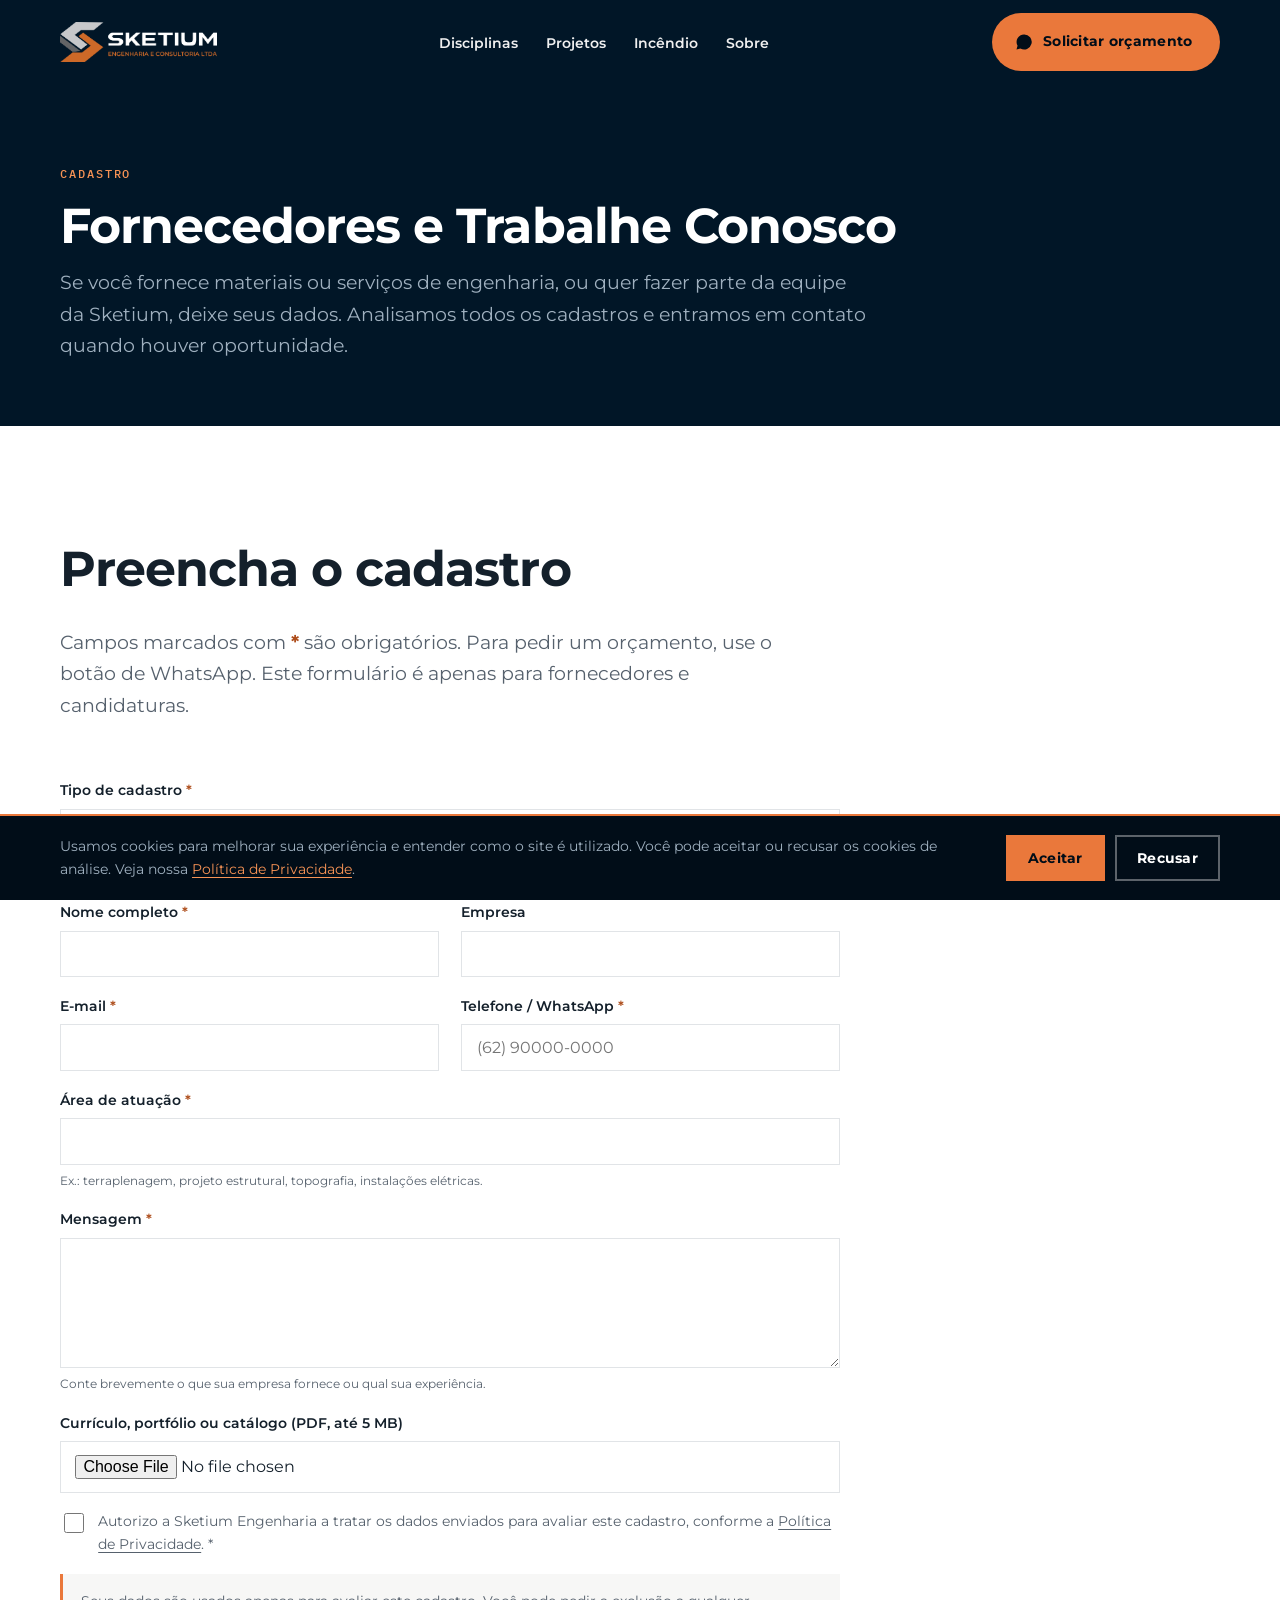
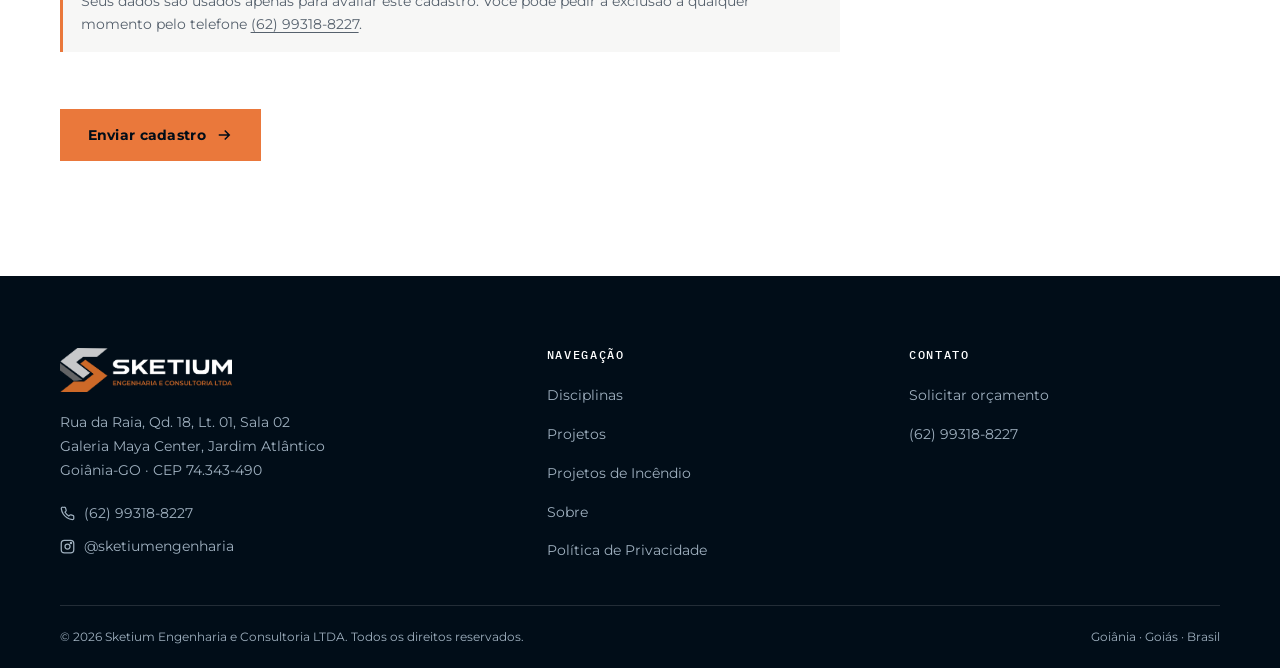
==== commit 9146caff: "Tira os travessões da copy e o traço dos eyebrows Travessões - Removidos todos os travessões (—) e t" ====
--- a/deploy-vercel/fornecedores.html
+++ b/deploy-vercel/fornecedores.html
@@ -21,7 +21,7 @@
 <header class="cabecalho" id="cabecalho" data-solido="true">
   <div class="container">
     <nav class="nav" aria-label="Navegação principal">
-      <a class="nav-logo" href="index.html" aria-label="Sketium Engenharia — início">
+      <a class="nav-logo" href="index.html" aria-label="Sketium Engenharia, ir para o início">
         <img src="assets/img/logo-sketium-branco.png" alt="Sketium Engenharia e Consultoria" width="900" height="230">
       </a>
       <ul class="nav-menu">
@@ -63,7 +63,7 @@
 
 <section class="pagina-topo" data-bg="dark">
   <div class="container">
-    <p class="eyebrow"><span class="filete"></span>Cadastro</p>
+    <p class="eyebrow">Cadastro</p>
     <h1>Fornecedores e Trabalhe Conosco</h1>
     <p class="lede">Se você fornece materiais ou serviços de engenharia, ou quer fazer parte da equipe da Sketium, deixe seus dados. Analisamos todos os cadastros e entramos em contato quando houver oportunidade.</p>
   </div>
@@ -73,7 +73,7 @@
   <div class="container">
     <div class="secao-cabecalho">
       <h2>Preencha o cadastro</h2>
-      <p class="lede">Campos marcados com <span style="color:#AE4E1C;font-weight:700">*</span> são obrigatórios. Para pedir um orçamento, use o botão de WhatsApp — este formulário é apenas para fornecedores e candidaturas.</p>
+      <p class="lede">Campos marcados com <span style="color:#AE4E1C;font-weight:700">*</span> são obrigatórios. Para pedir um orçamento, use o botão de WhatsApp. Este formulário é apenas para fornecedores e candidaturas.</p>
     </div>
 
     <form class="form-grid" id="form-cadastro" action="enviar-cadastro.php" method="post" enctype="multipart/form-data" novalidate>
@@ -168,7 +168,7 @@
         </span>
         <address>
           Rua da Raia, Qd. 18, Lt. 01, Sala 02<br>
-          Galeria Maya Center — Jardim Atlântico<br>
+          Galeria Maya Center, Jardim Atlântico<br>
           Goiânia-GO · CEP 74.343-490
         </address>
         <div class="rodape-contato">
--- a/deploy-vercel/css/styles.css
+++ b/deploy-vercel/css/styles.css
@@ -53,7 +53,6 @@
   --secao-y: clamp(4rem, 9vw, 7.5rem);
   --header-h: 84px;
 
-  --filete: 2px;
   --sombra-1: 0 1px 2px rgba(1, 22, 39, .06), 0 2px 8px rgba(1, 22, 39, .05);
   --sombra-2: 0 4px 14px rgba(1, 22, 39, .10), 0 12px 34px rgba(1, 22, 39, .08);
 
@@ -178,7 +177,7 @@
 
 /* ---------- 4. Tipografia utilitária ---------- */
 .eyebrow {
-  display: flex; align-items: center; gap: .6rem;
+  display: block;
   font-family: var(--f-dados);
   font-size: var(--t-xs);
   font-weight: 500;
@@ -187,16 +186,12 @@
   color: var(--acento-texto-claro);
   margin: 0 0 1rem;
 }
-.bg-dark .eyebrow, .hero .eyebrow, .quebra .eyebrow { color: var(--acento-sobre-navy); }
-
-/* Filete-assinatura: elemento real (não pseudo), para não poluir leitores de tela */
-.filete {
-  display: block;
-  width: 34px; height: var(--filete);
-  background: var(--acento);
-  flex: none;
-  transform-origin: left center;
-}
+/* Todo contexto de fundo navy. .pagina-topo não é .bg-dark, e sem esta linha o
+   eyebrow das páginas internas ficava com o laranja de fundo claro (3.41:1). */
+.bg-dark .eyebrow,
+.hero .eyebrow,
+.quebra .eyebrow,
+.pagina-topo .eyebrow { color: var(--acento-sobre-navy); }
 
 .lede {
   font-size: var(--t-md);
@@ -972,17 +967,9 @@
 html[data-motion] [data-reveal].sem-anim,
 html[data-motion] [data-reveal="fig"].sem-anim,
 html[data-motion] [data-reveal="fig"].sem-anim img,
-html[data-motion] .filete[data-desenha].sem-anim,
 html[data-motion] .pal > i.sem-anim {
   transition: none !important;
 }
-
-/* --- Filete que desenha --- */
-html[data-motion] .filete[data-desenha] {
-  transform: scaleX(0);
-  transition: transform 760ms var(--e-saida) 140ms;
-}
-html[data-motion] .filete[data-desenha].visivel { transform: scaleX(1); }
 
 /* --- Título palavra a palavra, em máscara --- */
 .pal { display: inline-block; overflow: hidden; vertical-align: bottom; }
@@ -1063,8 +1050,7 @@
 }
 
 @media (prefers-reduced-motion: reduce) {
-  html[data-motion] [data-reveal],
-  html[data-motion] .filete[data-desenha] {
+  html[data-motion] [data-reveal] {
     opacity: 1 !important;
     transform: none !important;
     filter: none !important;
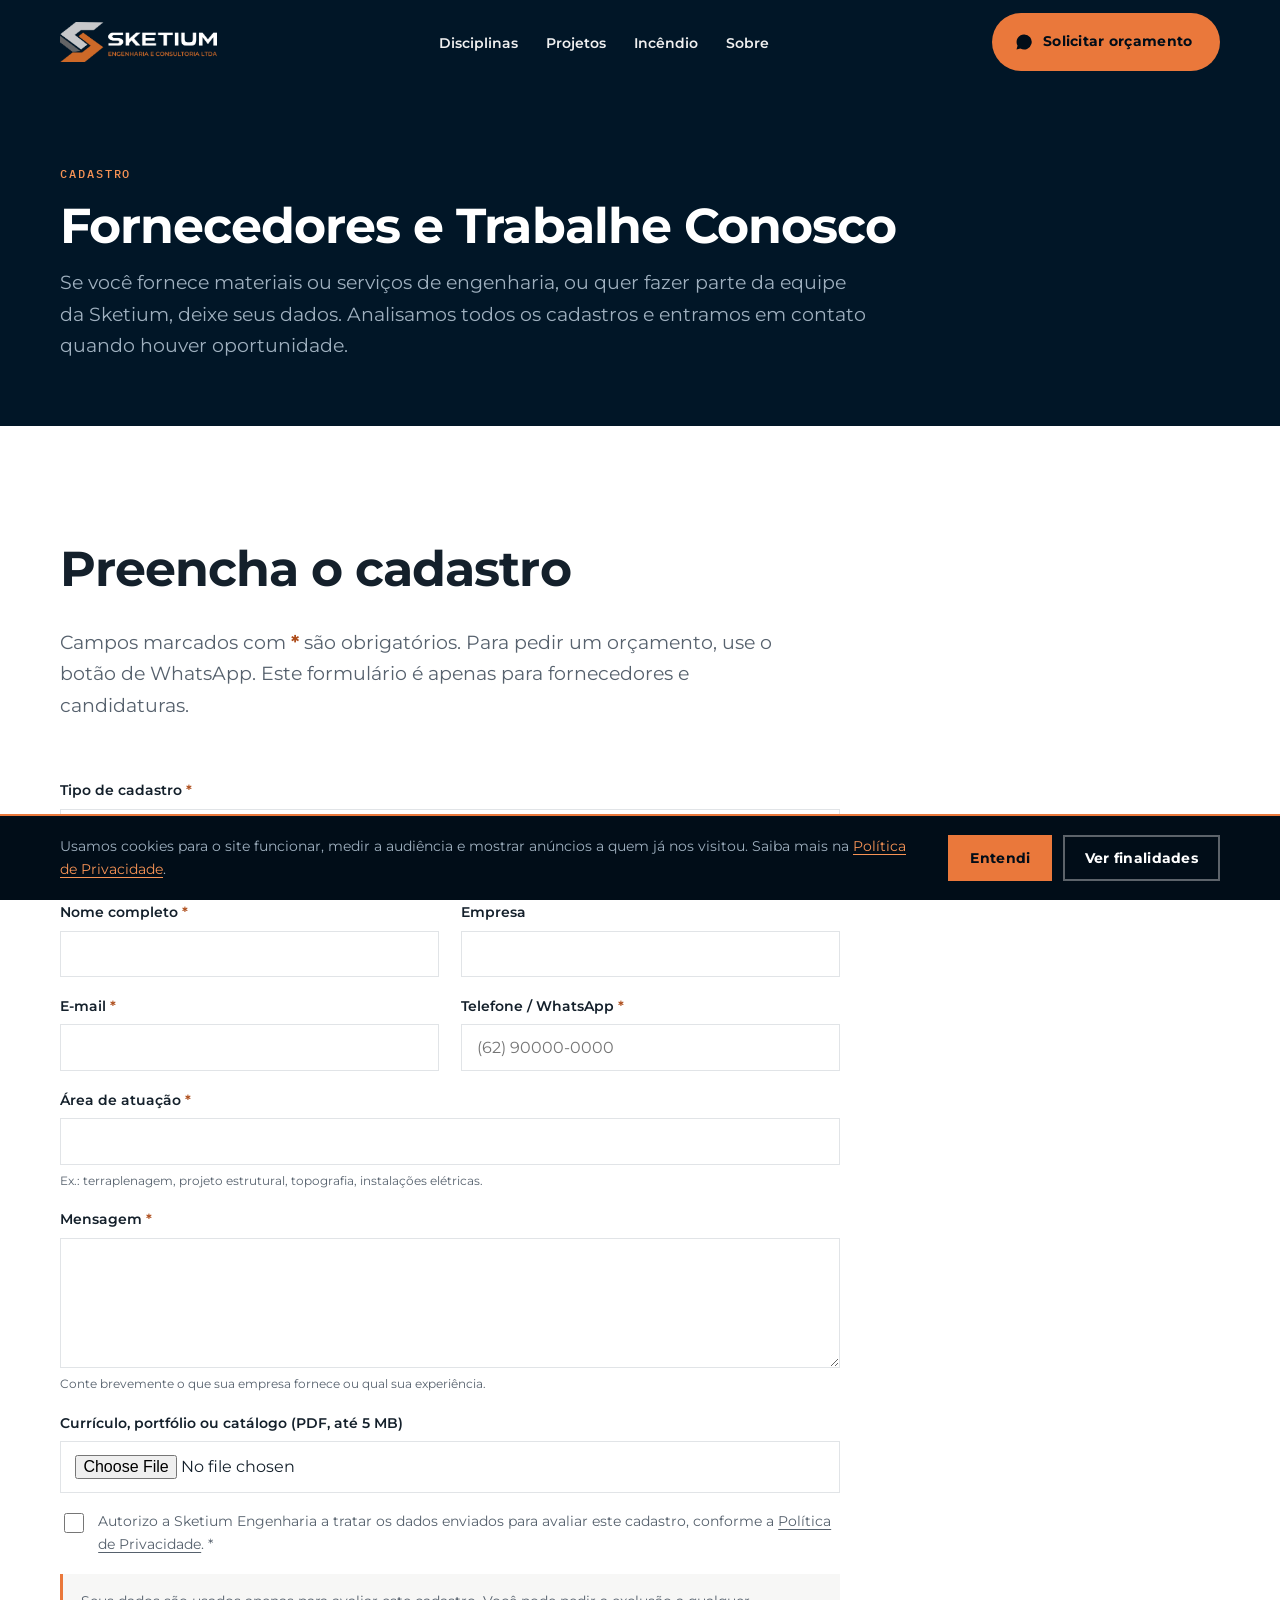
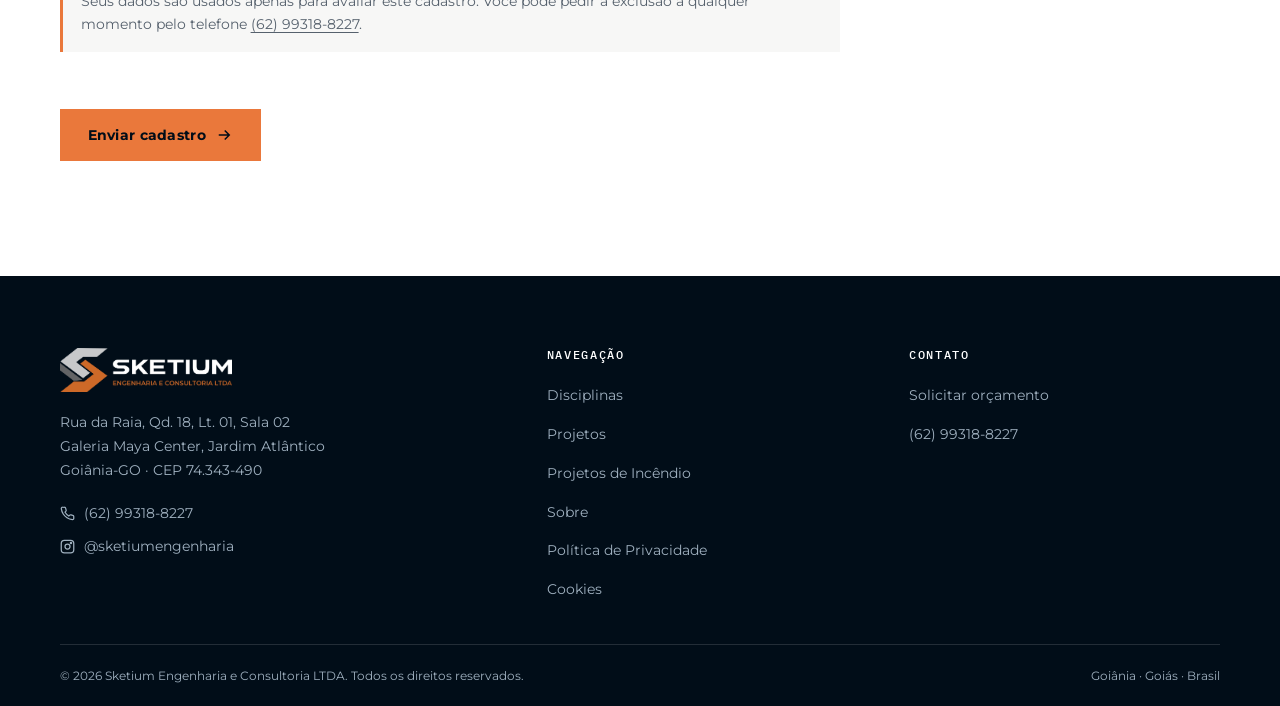
==== commit bc5a5f8e: "Troca o banner de aceite de cookies por aviso informativo Remove o evento cookie_consent do dataLaye" ====
--- a/deploy-vercel/fornecedores.html
+++ b/deploy-vercel/fornecedores.html
@@ -3,7 +3,16 @@
 <head>
 <meta charset="utf-8">
 <meta name="viewport" content="width=device-width, initial-scale=1">
-<title>Fornecedores e Trabalhe Conosco | Sketium Engenharia</title>
+<!-- BuildV: GTM -->
+<!-- Google Tag Manager -->
+<script>(function(w,d,s,l,i){w[l]=w[l]||[];w[l].push({'gtm.start':
+new Date().getTime(),event:'gtm.js'});var f=d.getElementsByTagName(s)[0],
+j=d.createElement(s),dl=l!='dataLayer'?'&l='+l:'';j.async=true;j.src=
+'https://www.googletagmanager.com/gtm.js?id='+i+dl;f.parentNode.insertBefore(j,f);
+})(window,document,'script','dataLayer','GTM-NHPWLJ4F');</script>
+<!-- End Google Tag Manager -->
+<!-- /BuildV: GTM -->
+<title>Fornecedores e Trabalhe Conosco - Sketium Engenharia</title>
 <meta name="description" content="Cadastre sua empresa como fornecedora da Sketium Engenharia ou envie sua candidatura para trabalhar conosco. Goiânia-GO.">
 <meta name="theme-color" content="#011627">
 <link rel="canonical" href="https://www.sketium.com.br/fornecedores.html">
@@ -12,9 +21,15 @@
 <link rel="preconnect" href="https://fonts.googleapis.com">
 <link rel="preconnect" href="https://fonts.gstatic.com" crossorigin>
 <link href="https://fonts.googleapis.com/css2?family=Montserrat:wght@400;500;600;700&family=IBM+Plex+Mono:wght@400;500&display=swap" rel="stylesheet">
-<link rel="stylesheet" href="css/styles.css">
+<link rel="stylesheet" href="css/styles.css?v=2">
 </head>
 <body>
+<!-- BuildV: GTM (noscript) -->
+<!-- Google Tag Manager (noscript) -->
+<noscript><iframe src="https://www.googletagmanager.com/ns.html?id=GTM-NHPWLJ4F"
+height="0" width="0" style="display:none;visibility:hidden"></iframe></noscript>
+<!-- End Google Tag Manager (noscript) -->
+<!-- /BuildV: GTM (noscript) -->
 
 <a class="pular-para-conteudo" href="#conteudo">Pular para o conteúdo</a>
 
@@ -190,6 +205,7 @@
           <li><a href="index.html#incendio">Projetos de Incêndio</a></li>
           <li><a href="index.html#sobre">Sobre</a></li>
           <li><a href="politica-de-privacidade.html">Política de Privacidade</a></li>
+          <li><a href="politica-de-privacidade.html" data-cookie-prefs>Cookies</a></li>
         </ul>
       </div>
       <div>
@@ -209,18 +225,22 @@
 
 <aside class="cookies" id="cookies" hidden aria-label="Aviso de cookies">
   <div class="container cookies-inner">
-    <p>Usamos cookies para melhorar sua experiência e entender como o site é utilizado.
-       Você pode aceitar ou recusar os cookies de análise. Veja nossa
-       <a href="politica-de-privacidade.html">Política de Privacidade</a>.</p>
+    <p>Usamos cookies para o site funcionar, medir a audiência e mostrar anúncios a quem já nos visitou.
+       Saiba mais na <a href="politica-de-privacidade.html">Política de Privacidade</a>.</p>
     <div class="cookies-acoes">
-      <button class="btn btn-primario" type="button" id="cookies-aceitar">Aceitar</button>
-      <button class="btn btn-fantasma" type="button" id="cookies-recusar">Recusar</button>
-    </div>
+      <button class="btn btn-primario" type="button" id="cookies-ok">Entendi</button>
+      <button class="btn btn-fantasma" type="button" id="cookies-mais" aria-expanded="false" aria-controls="cookies-fins">Ver finalidades</button>
+    </div>
+    <ul class="cookies-fins" id="cookies-fins" hidden>
+      <li><strong>Essenciais:</strong> fazem o site funcionar.</li>
+      <li><strong>Análise:</strong> Google Analytics, para saber quais páginas e botões funcionam.</li>
+      <li><strong>Publicidade:</strong> Google Ads, Meta e LinkedIn, para mostrar anúncios a quem já visitou o site.</li>
+    </ul>
   </div>
 </aside>
 
 <script src="js/app.js" defer></script>
-<script src="js/cookies.js" defer></script>
+<script src="js/cookies.js?v=2" defer></script>
 <script src="js/formulario.js" defer></script>
 </body>
 </html>
--- a/deploy-vercel/css/styles.css
+++ b/deploy-vercel/css/styles.css
@@ -456,7 +456,7 @@
 }
 .hero-numeros-grid {
   display: grid;
-  grid-template-columns: repeat(4, 1fr);
+  grid-template-columns: repeat(3, 1fr);
   gap: 0;
 }
 .hero-numero { padding: 1.5rem 1.4rem 1.6rem; position: relative; }
@@ -1092,6 +1092,16 @@
 .cookies p a { color: var(--acento-sobre-navy); }
 .cookies-acoes { display: flex; gap: .65rem; flex-wrap: wrap; flex: none; }
 .cookies .btn { padding: .75rem 1.25rem; }
+.cookies-fins {
+  flex: 1 1 100%;
+  list-style: none; margin: 0; padding: .9rem 0 0;
+  border-top: 1px solid var(--borda-inversa);
+  display: grid; gap: .4rem;
+  font-size: var(--t-sm); line-height: 1.6;
+  color: var(--texto-inverso-suave);
+}
+.cookies-fins[hidden] { display: none; }
+.cookies-fins strong { color: var(--texto-inverso); font-weight: 600; }
 
 @media (max-width: 560px) {
   .cookies-acoes { width: 100%; }
